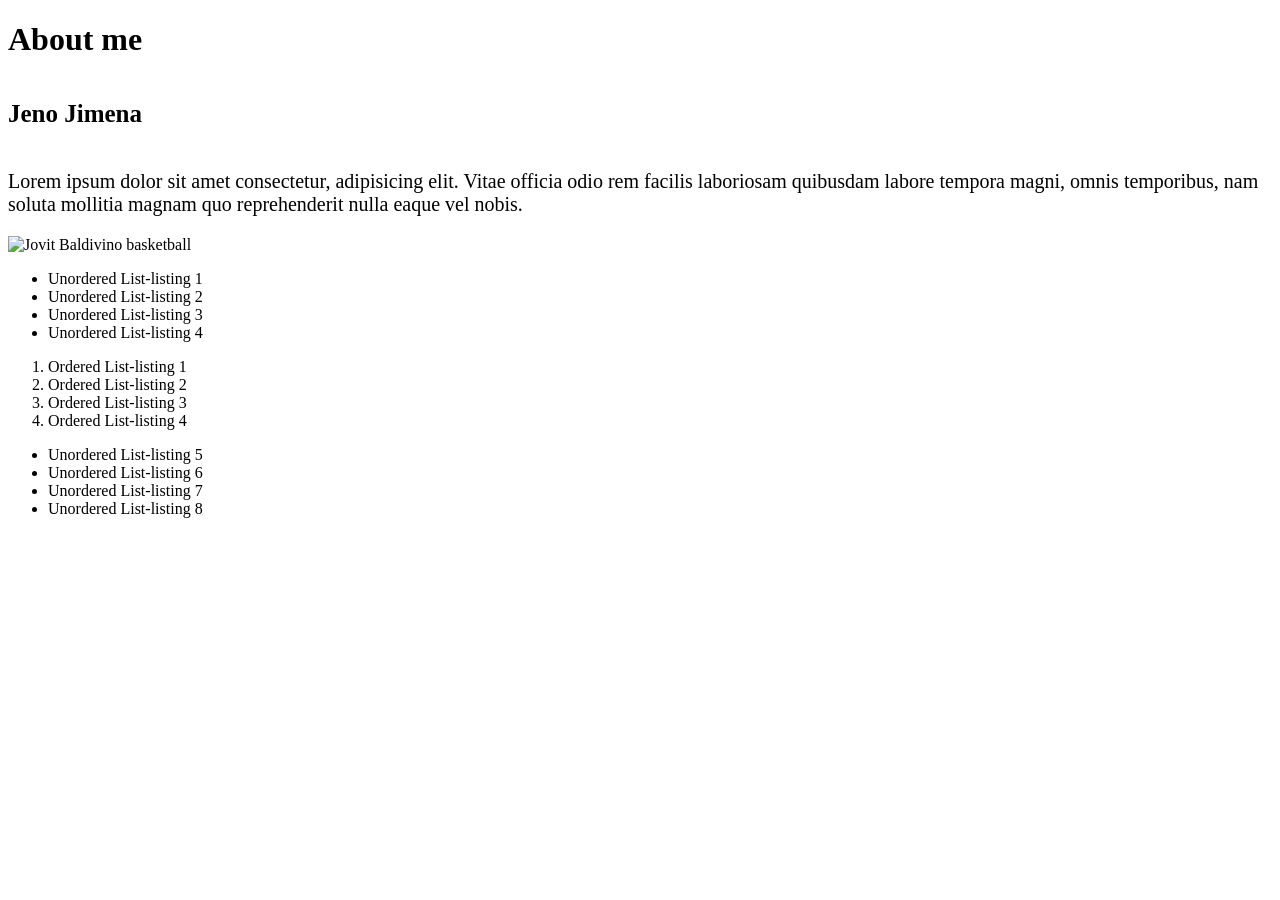
==== Lab1/index.html @ 1e7b31e4 "added html and css files - FIRST COMMIT" ====
<!DOCTYPE html>
<html lang="en">
<head>
    <meta charset="UTF-8">
    <meta name="viewport" content="width=device-width, initial-scale=1.0">
    <title>Document</title>
    <link rel="stylesheet" href="styles.css">
</head>
<body>
    <h1 class="about">About me</h1>
    <h5 class="names">Jeno Jimena</h5>
    <p class="general-text">Lorem ipsum dolor sit amet consectetur, adipisicing elit. Vitae officia odio rem facilis laboriosam quibusdam labore tempora magni, omnis temporibus, nam soluta mollitia magnam quo reprehenderit nulla eaque vel nobis.</p>
    <img src="https://pop.inquirer.net/files/2020/09/JOVIT-4.jpg" alt="Jovit Baldivino basketball">
    <ul>
        <li>Unordered List-listing 1</li>
        <li>Unordered List-listing 2</li>
        <li>Unordered List-listing 3</li>
        <li>Unordered List-listing 4</li>
    </ul>
    <ol>
        <li>Ordered List-listing 1</li>
        <li>Ordered List-listing 2</li>
        <li>Ordered List-listing 3</li>
        <li>Ordered List-listing 4</li>
    </ol>
    <ul>
        <li>Unordered List-listing 5</li>
        <li>Unordered List-listing 6</li>
        <li>Unordered List-listing 7</li>
        <li>Unordered List-listing 8</li>
    </ul>
    
</body>
</html>
---- Lab1/styles.css ----
.about {
    font-family: 'Trebuchet MS';
}

.names {
    font-family: 'Trebuchet MS';
    font-size: 25px;
}

.general-text {
    font-family: 'Trebuchet MS';
    font-size: 20px;
}
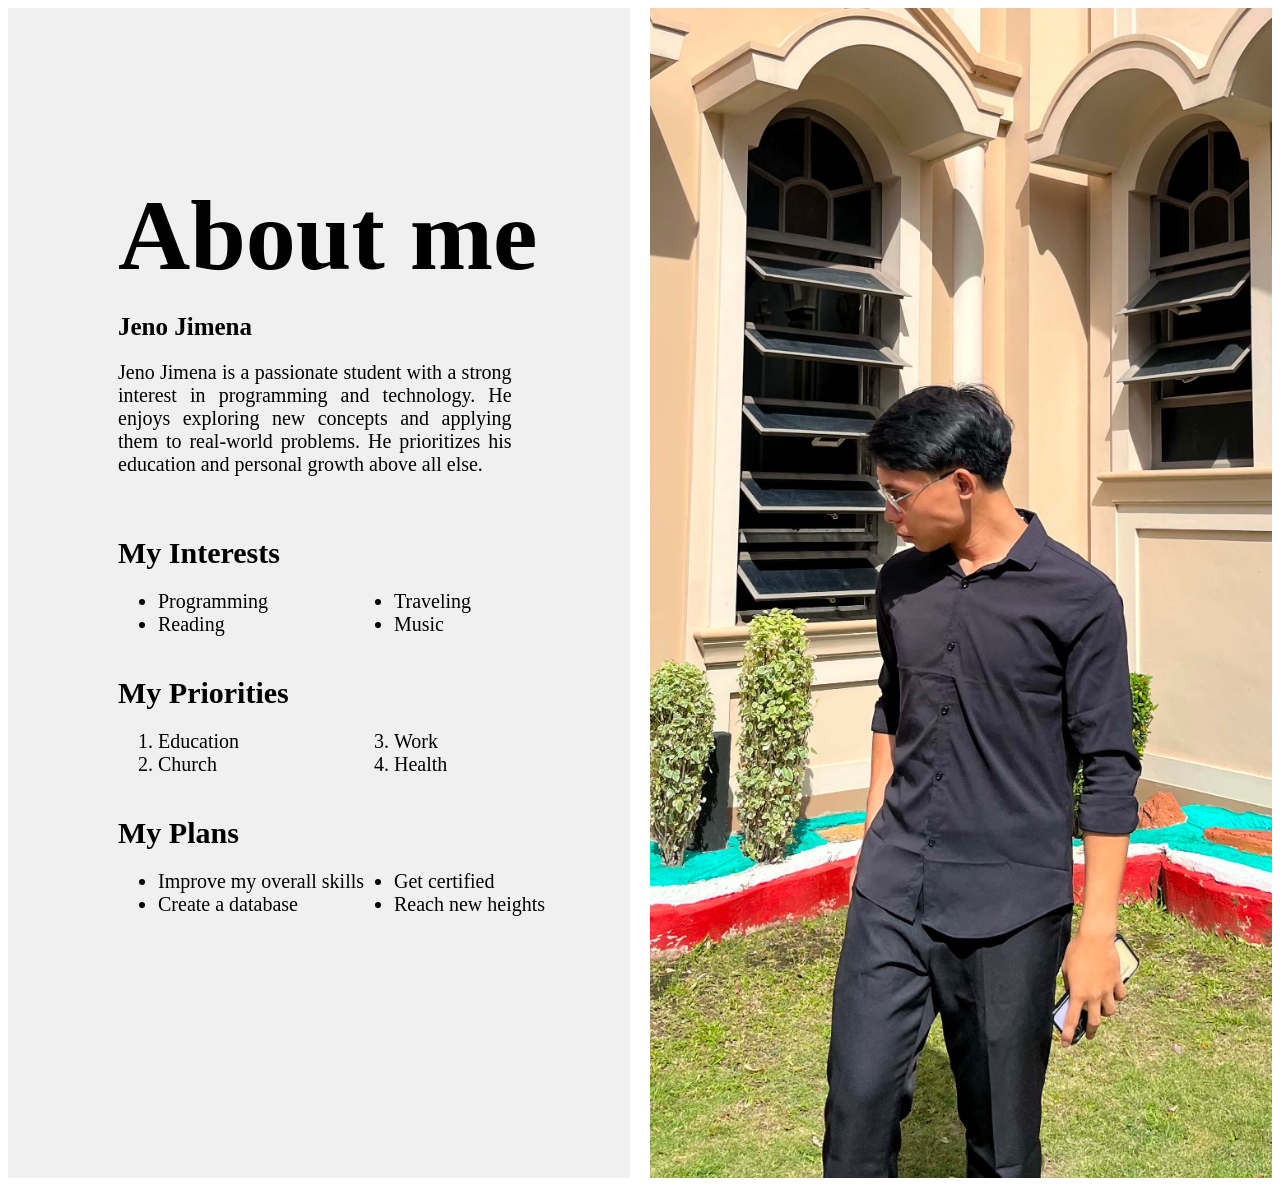
==== commit e4a2f3fb: "layed out the whole page" ====
--- a/Lab1/index.html
+++ b/Lab1/index.html
@@ -7,28 +7,55 @@
     <link rel="stylesheet" href="styles.css">
 </head>
 <body>
-    <h1 class="about">About me</h1>
-    <h5 class="names">Jeno Jimena</h5>
-    <p class="general-text">Lorem ipsum dolor sit amet consectetur, adipisicing elit. Vitae officia odio rem facilis laboriosam quibusdam labore tempora magni, omnis temporibus, nam soluta mollitia magnam quo reprehenderit nulla eaque vel nobis.</p>
-    <img src="https://pop.inquirer.net/files/2020/09/JOVIT-4.jpg" alt="Jovit Baldivino basketball">
-    <ul>
-        <li>Unordered List-listing 1</li>
-        <li>Unordered List-listing 2</li>
-        <li>Unordered List-listing 3</li>
-        <li>Unordered List-listing 4</li>
-    </ul>
-    <ol>
-        <li>Ordered List-listing 1</li>
-        <li>Ordered List-listing 2</li>
-        <li>Ordered List-listing 3</li>
-        <li>Ordered List-listing 4</li>
-    </ol>
-    <ul>
-        <li>Unordered List-listing 5</li>
-        <li>Unordered List-listing 6</li>
-        <li>Unordered List-listing 7</li>
-        <li>Unordered List-listing 8</li>
-    </ul>
+    <div class="page-wrapper">
+        <div class="left-half">
+            <div class="about-container">
+                <div class="text-group-title">
+                    <h1 class="about-text">About me</h1>
+                    <h5 class="name-text">Jeno Jimena</h5>
+
+                    <div class="paragraph-container">
+                        <p class="general-text">Jeno Jimena is a passionate student with a strong interest in programming and technology. He enjoys exploring new concepts and applying them to real-world problems. He prioritizes his education and personal growth above all else.</p>
+                    </div>
+                </div>
+                
+            </div>
+
+            <div class="first-list-container">
+                <h6>My Interests</h6>
+                <ul>
+                    <li>Programming</li>
+                    <li>Reading</li>
+                    <li>Traveling</li>
+                    <li>Music</li>
+                </ul>
+            </div>
+
+            <div class="second-list-container">
+                <h6>My Priorities</h6>
+                <ol>
+                    <li>Education</li>
+                    <li>Church</li>
+                    <li>Work</li>
+                    <li>Health</li>
+                </ol>
+            </div>
+
+            <div class="third-list-container">
+                <h6>My Plans</h6>
+                <ul>
+                    <li>Improve my overall skills</li>
+                    <li>Create a database</li>
+                    <li>Get certified</li>
+                    <li>Reach new heights</li>
+                </ul>
+            </div>
+        </div>
+        
+        <div class="right-half">
+            
+        </div>
+    </div>
     
 </body>
 </html>
--- a/Lab1/styles.css
+++ b/Lab1/styles.css
@@ -1,13 +1,85 @@
-.about {
-    font-family: 'Trebuchet MS';
+.page-wrapper{
+    display: grid;
+    grid-template-columns: 1fr 1fr; 
+    gap: 20px; 
+    min-height: 130vh;
+
+    position: relative;
+    width: 100%;
 }
 
-.names {
+.left-half {
     font-family: 'Trebuchet MS';
-    font-size: 25px;
+
+    background-color: #f0f0f0;
+    display: grid;
+    grid-template-rows: auto auto auto auto;
+    justify-content: center;
+    align-items: center;
+    padding: 20px;
+    row-gap: 0;
+    align-content: start;
+
 }
 
-.general-text {
-    font-family: 'Trebuchet MS';
+.right-half {
+    background-image: url('jeno-pic.jpg');
+    background-size: 200%;
+    background-position: 50% 90%;
+    background-repeat: no-repeat;
+
+    background-color: #f0f0f0;
+}
+
+.about-container { 
+    position: relative;
+    width: 100%;
+    overflow-wrap: break-word;
+    margin-top: 60px;
+    margin-bottom: 20px;
+}
+
+.text-group-title {
+    display: flex;
+    flex-direction: column;
+    padding-left: 90px;
+    padding-top: 90px;
+}
+
+.about-text {
+    font-size: 100px;
+    margin: 0px 0px 20px 0px;
+}
+
+.name-text {
+    font-size: 25px;
+    margin: 0px;
+}
+
+.paragraph-container {
+    width: 80%;
+    height: 50%;
+    background-color: #f0f0f0;
+    overflow-wrap: break-word;
+    text-align: justify;
     font-size: 20px;
-}+}
+
+.first-list-container, .second-list-container, .third-list-container {
+    margin-left: 90px;
+    margin-top: 0px;
+}
+
+.first-list-container h6, .second-list-container h6, .third-list-container h6 {
+    font-size: 30px;
+    margin-top: 20px; 
+    margin-bottom: 15px; 
+    
+}
+
+.first-list-container ul, .first-list-container ol, .second-list-container ul, .second-list-container ol, .third-list-container ul, .third-list-container ol {
+    list-style-position: outside;
+    font-size: 20px;
+    column-count: 2;
+    column-gap: 20px;
+}
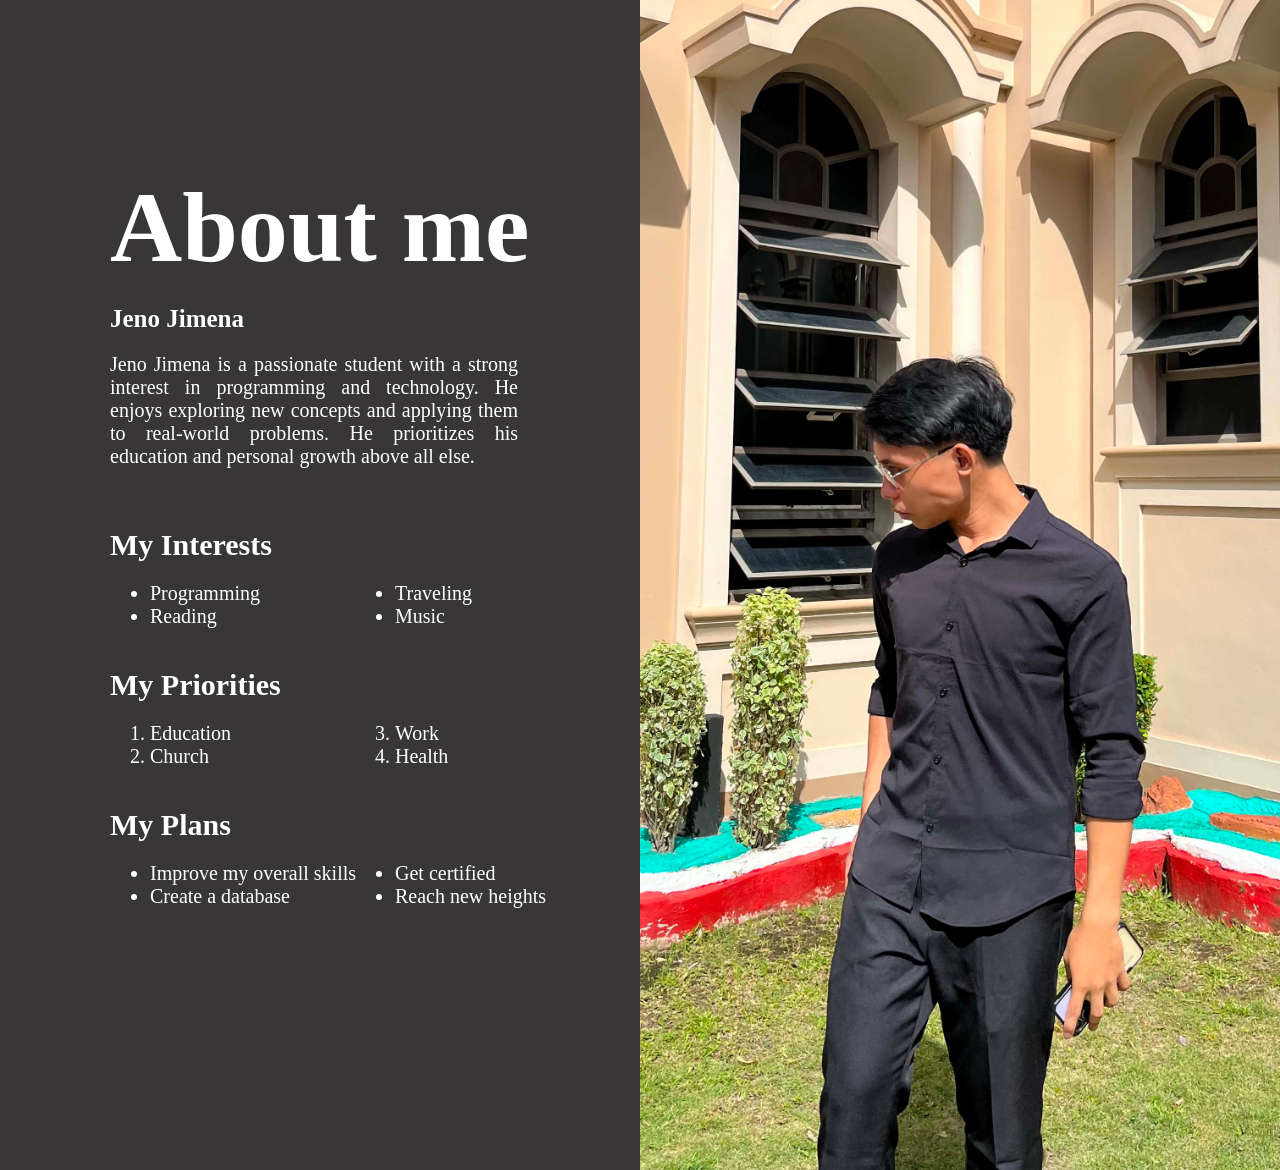
==== commit 1ccc2c3a: "changed my site's title lol" ====
--- a/Lab1/index.html
+++ b/Lab1/index.html
@@ -3,7 +3,7 @@
 <head>
     <meta charset="UTF-8">
     <meta name="viewport" content="width=device-width, initial-scale=1.0">
-    <title>Document</title>
+    <title>Jeno's Website</title>
     <link rel="stylesheet" href="styles.css">
 </head>
 <body>
--- a/Lab1/styles.css
+++ b/Lab1/styles.css
@@ -1,7 +1,13 @@
+body {
+    margin: 0;
+    padding: 0;
+    background-color: #383636;
+}
+
 .page-wrapper{
     display: grid;
     grid-template-columns: 1fr 1fr; 
-    gap: 20px; 
+    gap: 0px; 
     min-height: 130vh;
 
     position: relative;
@@ -10,8 +16,8 @@
 
 .left-half {
     font-family: 'Trebuchet MS';
+    color: #ffffff;
 
-    background-color: #f0f0f0;
     display: grid;
     grid-template-rows: auto auto auto auto;
     justify-content: center;
@@ -28,7 +34,11 @@
     background-position: 50% 90%;
     background-repeat: no-repeat;
 
-    background-color: #f0f0f0;
+    transition: transform .2s;
+}
+
+.right-half:hover {
+    transform: scale(1.05);
 }
 
 .about-container { 
@@ -59,7 +69,6 @@
 .paragraph-container {
     width: 80%;
     height: 50%;
-    background-color: #f0f0f0;
     overflow-wrap: break-word;
     text-align: justify;
     font-size: 20px;
